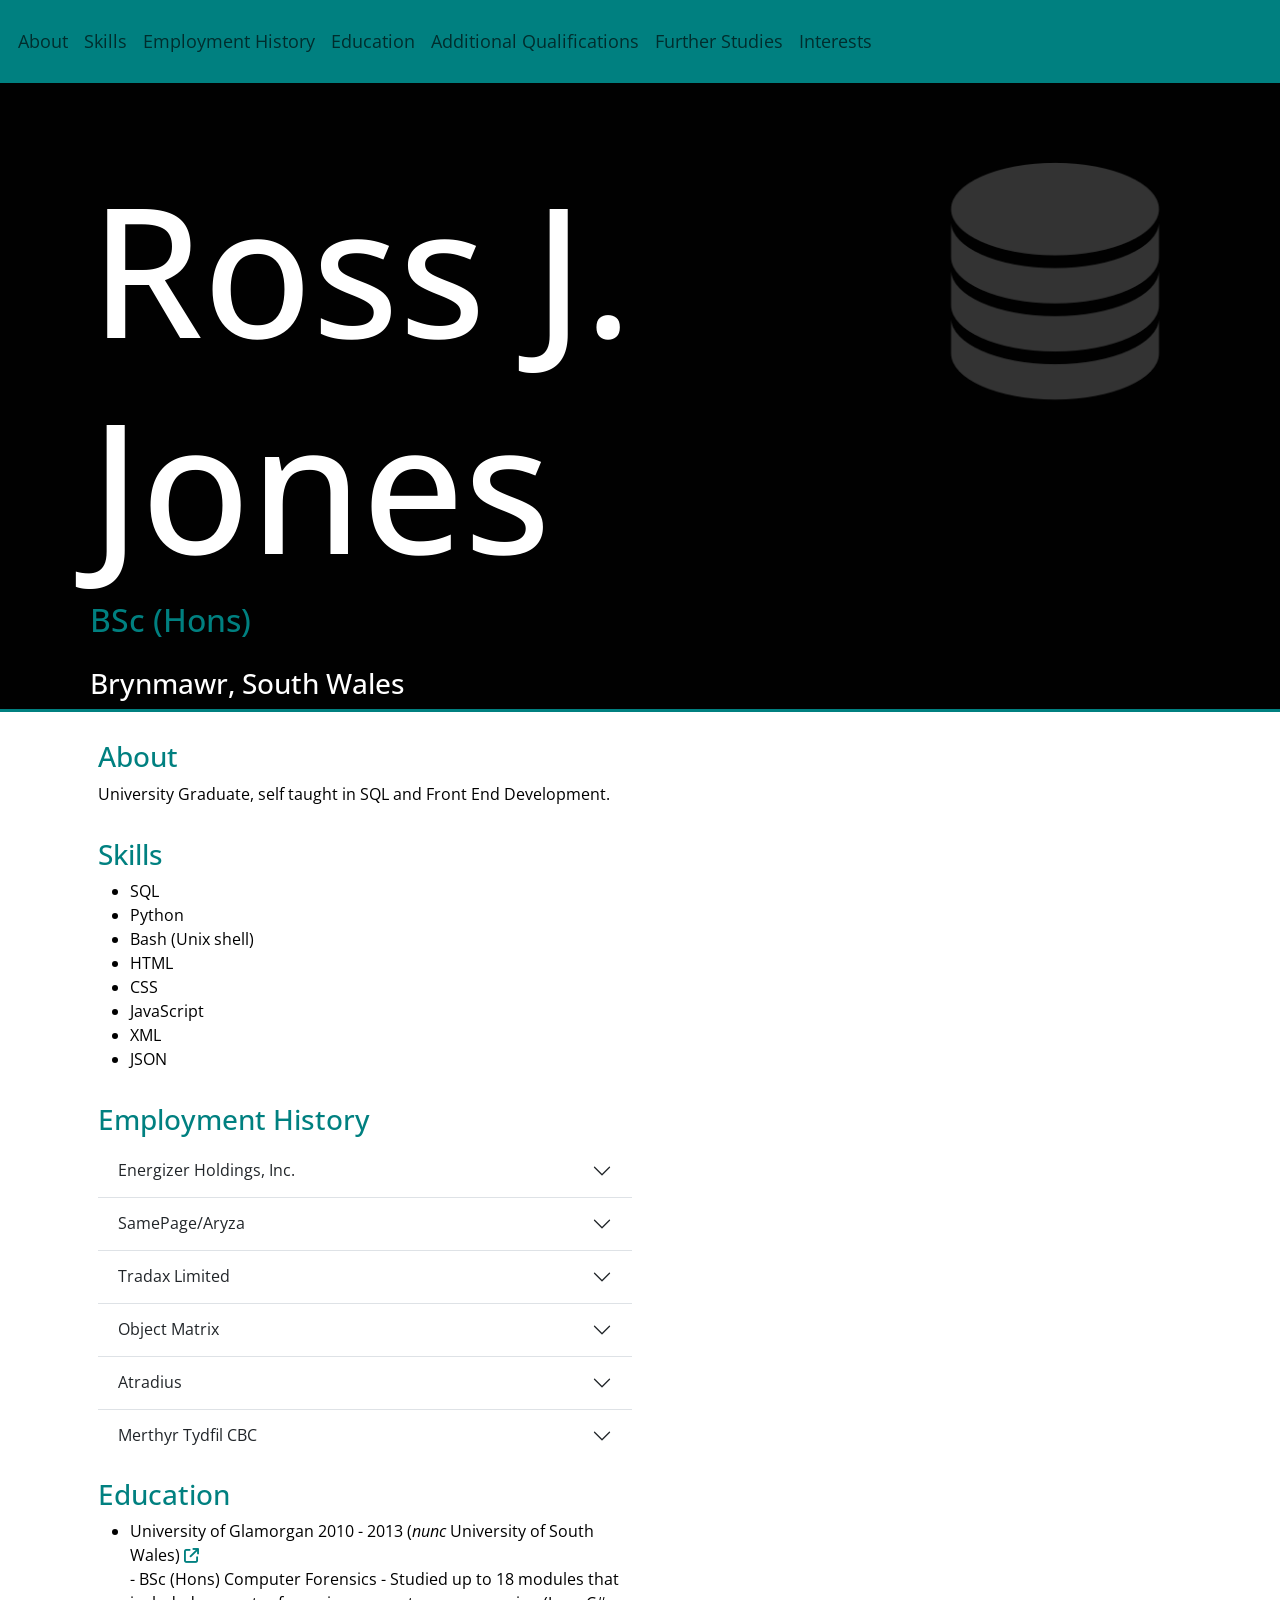
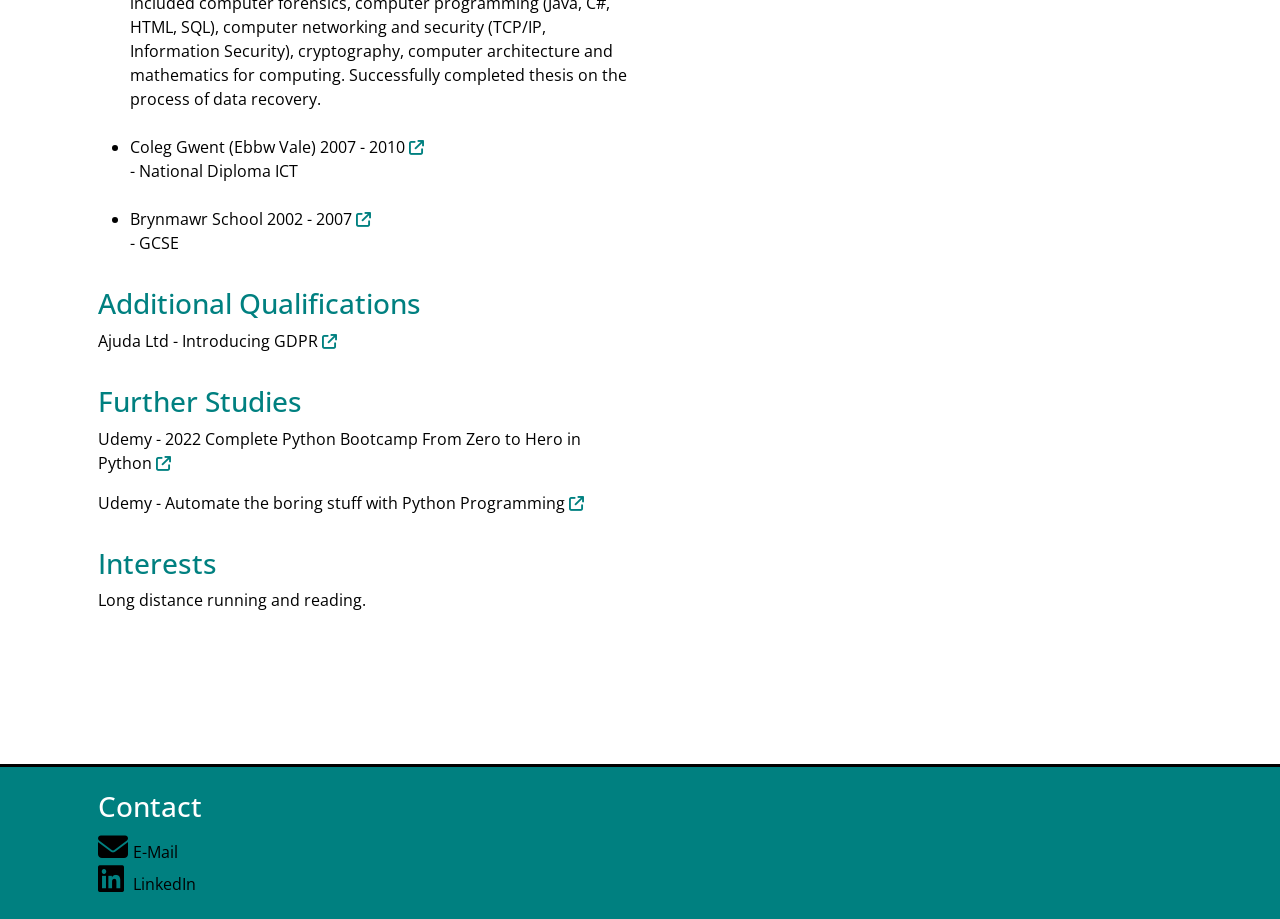
==== index.html @ 4bfb07df "Update index.html" ====
<!DOCTYPE html>
<html lang="en">
  <head>
    <meta charset="UTF-8" />
    <meta http-equiv="X-UA-Compatible" content="IE=edge" />
    <meta name="description" content="Ross Jones Online Portfolio" />
    <meta name="keywords" content="portfolio, cv, résumé, resume, ross" />
    <meta name="author" content="Ross Jones" />
    <meta name="viewport" content="width=device-width, initial-scale=1.0" />
    <!-- Bootstrap CDN -->
    <link
      href="https://cdn.jsdelivr.net/npm/bootstrap@5.2.3/dist/css/bootstrap.min.css"
      rel="stylesheet"
      integrity="sha384-rbsA2VBKQhggwzxH7pPCaAqO46MgnOM80zW1RWuH61DGLwZJEdK2Kadq2F9CUG65"
      crossorigin="anonymous"
    />
    <!-- CSS stylesheet -->
    <link rel="stylesheet" href="style.css" />
    <!-- Favicon -->
    <link rel="icon" href="images/favicon.png" />
    <!-- Font Awesome CDN -->
    <link
      rel="stylesheet"
      href="https://cdnjs.cloudflare.com/ajax/libs/font-awesome/6.2.1/css/all.min.css"
      integrity="sha512-MV7K8+y+gLIBoVD59lQIYicR65iaqukzvf/nwasF0nqhPay5w/9lJmVM2hMDcnK1OnMGCdVK+iQrJ7lzPJQd1w=="
      crossorigin="anonymous"
      referrerpolicy="no-referrer"
    />
    <title>Online Portfolio | Ross J. Jones</title>
  </head>
  <body>
    <nav class="navbar navbar-expand-lg">
      <button class="navbar-toggler" type="button" data-bs-toggle="collapse" data-bs-target="#navbarNavDropdown" aria-controls="navbarNavDropdown" aria-expanded="false" aria-label="Toggle navigation">
        <span class="navbar-toggler-icon"></span>
      </button>
      <div class="collapse navbar-collapse" id="navbarNavDropdown">
        <ul class="navbar-nav">
          <li class="nav-item active">
            <a class="nav-link" href="#about">About <span class="sr-only">(current)</span></a>
          </li>
          <li class="nav-item">
            <a class="nav-link" href="#skills">Skills</a>
          </li>
          <li class="nav-item">
            <a class="nav-link" href="#employment_history">Employment History</a>
          </li>
          <li class="nav-item">
            <a class="nav-link" href="#education">Education</a>
          </li>
          <li class="nav-item">
            <a class="nav-link" href="#additional_certifications">Additional Qualifications</a>
          </li>
          <li class="nav-item">
            <a class="nav-link" href="#further_studies">Further Studies</a>
          </li>
          <li class="nav-item">
            <a class="nav-link" href="#interests">Interests</a>
          </li>
        </ul>
      </div>
    </nav>
    <header> <br><br>
      <img src="images/database.png" alt="database_storage_logo" />
      <h1>Ross J. Jones</h1>
      <h2>BSc (Hons)</h2>
      <h3>Brynmawr, South Wales</h3>
    </header>
    <main>
      <section id="about">
        <h3>About</h3>
        <p class="info">
          University Graduate, self taught in SQL and Front End Development.
        </p>
    </section>
    <section id="skills">
        <h3>Skills</h3>
        <ul class="info">
          <li>SQL</li>
          <li>Python</li>
          <li>Bash (Unix shell)</li>
          <li>HTML</li>
          <li>CSS</li>
          <li>JavaScript</li>
          <li>XML</li>
          <li>JSON</li>
        </ul>
    </section>
    <section>
        <div>
          <h3 id="employment_history" >Employment History</h3>
          <div class="accordion accordion-flush" id="accordionFlushExample">
            <div class="accordion-item">
              <h2 class="accordion-header" id="flush-headingOne">
                <button class="accordion-button collapsed" type="button" data-bs-toggle="collapse" data-bs-target="#flush-collapseOne" aria-expanded="false" aria-controls="flush-collapseOne">
                  Energizer Holdings, Inc.
                </button>
              </h2>
              <div id="flush-collapseOne" class="accordion-collapse collapse" aria-labelledby="flush-headingOne" data-bs-parent="#accordionFlushExample">
                <div class="accordion-body">Working at <a href="https://www.energizerholdings.com/" target="_blank" style="text-decoration: underline;">Energizer Holdings <i class="fa-solid fa-arrow-up-right-from-square external_link"> </i></a> A multi-national conglomerate that specializes in the production of batteries, and automotive care products, working within its automotive care business that manufactures and disturbutes its products globally to Europe, North America, Australia and New Zealand. The aforementioned products includes <a href="https://www.armorall.com/intl/" target="_blank" style="text-decoration: underline;">Armor All <i class="fa-solid fa-arrow-up-right-from-square external_link"></i></a> and <a href="https://www.stp.com/intl/" target="_blank" style="text-decoration: underline;">STP <i class="fa-solid fa-arrow-up-right-from-square external_link"></i></a>, <a href="https://www.californiascents.com/" target="_blank" style="text-decoration: underline;">CALIFORNIA scents <i class="fa-solid fa-arrow-up-right-from-square external_link"></i></a> and <a href="https://jellybellyaf.com/" target="_blank" style="text-decoration: underline;">Jelly Belly&reg; <i class="fa-solid fa-arrow-up-right-from-square external_link"></i></a> which is scheduled to go into production at its site in south Wales.
                </div>
              </div>
            </div>
            <div class="accordion-item">
              <h2 class="accordion-header" id="flush-headingTwo">
                <button class="accordion-button collapsed" type="button" data-bs-toggle="collapse" data-bs-target="#flush-collapseTwo" aria-expanded="false" aria-controls="flush-collapseTwo">
                  SamePage/Aryza
                </button>
              </h2>
              <div id="flush-collapseTwo" class="accordion-collapse collapse" aria-labelledby="flush-headingTwo" data-bs-parent="#accordionFlushExample">
                <div class="accordion-body">Working full time for a medium sized fintech firm specializing in Lending Management Software (LMS) that allows creditors to keep track on their customers (borrowers) repayment schedules, the web-based software alerts the creditors when accounts have missed payments i.e., arrears which allows creditors to take action in reclaiming an outstanding debt.</div>
              </div>
            </div>
            <div class="accordion-item">
              <h2 class="accordion-header" id="flush-headingThree">
                <button class="accordion-button collapsed" type="button" data-bs-toggle="collapse" data-bs-target="#flush-collapseThree" aria-expanded="false" aria-controls="flush-collapseThree">
                  Tradax Limited
                </button>
              </h2>
              <div id="flush-collapseThree" class="accordion-collapse collapse" aria-labelledby="flush-headingThree" data-bs-parent="#accordionFlushExample">
                <div class="accordion-body">Working for a small company, developing tender management software for medium to large enterprises around the world, using a plethora of web technologies from HTML, CSS, JavaScript and jQuery. My duties involved the implementation and design of the product “TenderEyes”, a tailored web based application that allows customers to use the software via a pc/laptop or handheld device, as well as development, other duties involved testing the software prior to deployment to our customers.</div>
              </div>
            </div>
            <div class="accordion-item">
              <h2 class="accordion-header" id="flush-headingFour">
                <button class="accordion-button collapsed" type="button" data-bs-toggle="collapse" data-bs-target="#flush-collapseFour" aria-expanded="false" aria-controls="flush-collapseFour">
                  Object Matrix
                </button>
              </h2>
              <div id="flush-collapseFour" class="accordion-collapse collapse" aria-labelledby="flush-headingFour" data-bs-parent="#accordionFlushExample">
                <div class="accordion-body">Working for a young technology company specializing in providing storage solutions for the media industry, such customers include Orange, ITN and Sky, my role involved the building and configuring of storage servers suitable for the customers’ needs and providing overall support such as responding to customers queries and the replacement of faulty items (RMA), I was also involved in company stock and ensuring that the company have enough replacement items to send out to customers when needed.</div>
              </div>
            </div>
            <div class="accordion-item">
              <h2 class="accordion-header" id="flush-headingFive">
                <button class="accordion-button collapsed" type="button" data-bs-toggle="collapse" data-bs-target="#flush-collapseFive" aria-expanded="false" aria-controls="flush-collapseSix">
                  Atradius
                </button>
              </h2>
              <div id="flush-collapseFive" class="accordion-collapse collapse" aria-labelledby="flush-headingFive" data-bs-parent="#accordionFlushExample">
                <div class="accordion-body">Working alongside a team of Change and Problem managers in Cardiff, Amsterdam and Paris.
                  Following ITIL procedures, my roles were ensuring that all SLA’s meet their target deadline. Advise on non-standard changes and see if such IT changes are suitable for business whilst considering benefits and risks. Was involved in successfully launching a mobile application service (<a href="https://en.wikipedia.org/wiki/Good_Technology" target="_blank" style="text-decoration: underline;">Good Technology) <i class="fa-solid fa-arrow-up-right-from-square external_link"></i></a> to the employees of Atradius worldwide that allows employees to work remotely. I was also tasked of updating our own departments website, fixing 404 errors and making the website fully functional again after a very long period of the website been no longer maintained. Originally a 12-month contract, the contract was extended to an additional year due to meeting targets.
                  </div>
              </div>
            </div>
            <div class="accordion-item">
              <h2 class="accordion-header" id="flush-headingSix">
                <button class="accordion-button collapsed" type="button" data-bs-toggle="collapse" data-bs-target="#flush-collapseSix" aria-expanded="false" aria-controls="flush-collapseSix">
                  Merthyr Tydfil CBC
                </button>
              </h2>
              <div id="flush-collapseSix" class="accordion-collapse collapse" aria-labelledby="flush-headingSix" data-bs-parent="#accordionFlushExample">
                <div class="accordion-body">Working full time for a local government on a 6-month internship, the role involved assisting the Chief
                  Information Security Officer in day to day tasks, such tasks included, making sure council employees are completing compulsory e-learning training and are aware of the concept of information security, assisting senior staff with any queries and remote software installation within the organisation. Carrying out information mapping that involved identifying security vulnerabilities and providing support when needed.
                  </div>
              </div>
            </div>
          </div>
        </div>
      </section>
      <section>
          <h3 id="education">Education</h3>
          <ul class="info">
            <a href="https://www.southwales.ac.uk/" target="_blank"><li >
              University of Glamorgan 2010 - 2013 (<i>nunc</i> University of South Wales) <i class="fa-solid fa-arrow-up-right-from-square external_link"></i>
            </a> <br>
              - BSc (Hons) Computer Forensics
              - Studied up to 18 modules that included computer forensics, computer programming (Java, C#, HTML, SQL), computer networking and security (TCP/IP, Information Security), cryptography, computer architecture and mathematics for computing. Successfully completed thesis on the process of data recovery.</li><br>
              <li>
                <a href="https://www.coleggwent.ac.uk/" class="info" target="_blank">
                  Coleg Gwent (Ebbw Vale) 2007 - 2010 <i class="fa-solid fa-arrow-up-right-from-square external_link"></i></a>  <br>
                - National Diploma ICT 
              </li> <br>
              <li>
                <a href="https://www.brynmawrfoundationschool.co.uk/" target="_blank">
                  Brynmawr School 2002 - 2007 <i class="fa-solid fa-arrow-up-right-from-square external_link"></i></a> <br>
                - GCSE 
              </li>
          </ul>
      </section>
      <section>
        <h3 id="additional_certifications">Additional Qualifications</h3>
        <a href="https://www.ajuda.org.uk/2020/02/07/introducing-gdpr/" target="_blank"><p class="info">Ajuda Ltd - Introducing GDPR <i class="fa-solid fa-arrow-up-right-from-square external_link"></i></p></a>
    </section>
      <section>
        <h3 id="further_studies">Further Studies</h3>
        <a href="https://www.udemy.com/course/complete-python-bootcamp/" target="_blank"
          ><p class="info further_studies">
            Udemy - 2022 Complete Python Bootcamp From Zero to Hero in Python <i class="fa-solid fa-arrow-up-right-from-square external_link"></i>
          </p></a
        >
        <a href="https://www.udemy.com/course/automate/" target="_blank"
          ><p class="info further_studies">
            Udemy - Automate the boring stuff with Python Programming <i class="fa-solid fa-arrow-up-right-from-square external_link"></i>
          </p></a
        >
    </section>
    <section>
      <h3 id="interests">Interests</h3>
     <p class="info">Long distance running and reading.</p>
  </section>
  </main>
  <footer>
    <section>
        <h3 id="contact">Contact</h3>
        <a href="mailto:ross.j@outlook.com"
          ><i class="fa-solid fa-envelope contact_icon"></i>E-Mail</a
        >
        <br />
        <a href="https://www.linkedin.com/in/rossjjones/" target="_blank"
          ><i class="fa-brands fa-linkedin contact_icon"></i> LinkedIn</a
        >
      </section>
    </footer>


    <!-- Bootstrap JS Plugin -->
    <script
      src="https://cdn.jsdelivr.net/npm/bootstrap@5.2.3/dist/js/bootstrap.bundle.min.js"
      integrity="sha384-kenU1KFdBIe4zVF0s0G1M5b4hcpxyD9F7jL+jjXkk+Q2h455rYXK/7HAuoJl+0I4"
      crossorigin="anonymous"
    ></script>
  </body>
</html>
---- style.css ----
/* 

Author: Ross Jones

Google Font ('Open Sans') import, 'sans-serif' used as a Web-Safe backup in the rare event the Google Font API is unavailable. 

*/

@import url('https://fonts.googleapis.com/css2?family=Open+Sans:wght@300;400&display=swap');
* {
  margin: 0;
  padding: 0;
  font-family: 'Open Sans', sans-serif;
  scroll-behavior: smooth;
}
.navbar  {
  font-size: large;
  padding-left: 10px;
  background-color: teal;
}
a {
  color: black;
  text-decoration: none;
}
.navbar a {
  padding: 20px;
}
.navbar a:hover {
  color: white;
}
section {
  padding: 8px 8px;
}
img {
  float: right;
  height: 250px;
  margin-right: 100px;
}
header {
  background-color: #010101;
  color: white;
  padding-top: 30px;
  padding-left: 90px;
  border-bottom: 3px solid teal;
}
header h1 {
  font-size: 180px;
}
header h2 {
  color: teal;
}
header h3 {
  padding-top: 20px;
}
main {
  color: teal;
  width: 50%;
  padding-left: 90px;
  padding-top: 20px;
}
main a:hover {
  color: black;
}
.info {
  color: black;
}
.external_link {
  font-size: 15px;
  color: teal;
}
footer {
  border-top: 3px solid black;
  color: white;
  padding: 15px 15px;
  padding-left: 90px;
  background-color: teal;
  height: 20%;
  margin-top: 10%;
}
footer i {
  color: black;
  font-size: 30px;
}
footer .contact_icon {
  color: black;
  padding-right: 5px;
}
footer a:hover {
  color: white;
}




/* Responsive Queries */

/* Extra small devices (phones, 600px and down) */
@media (max-width: 500px) {
.navbar-toggler {
  padding-left: 10px;
  
}
main {
  font-size: large;
}
img {
  float: right;
  margin-right: 0;
  height: 60px;
}
header {
  padding: 10px;
}
main {
  width: 90%;
  padding-left: 10px;
}
header h1 {
  font-size: 50px;
 } 
 h3 {
  padding-top: 20px;
 }
 footer {
  padding-left: 15px;
 }
 #contact {
  padding: 0;
 } 
}



/* Small devices (portrait tablets and large phones, 600px and up) */
@media (max-width: 600px) {
 
}

/* Medium devices (landscape tablets, 768px and up) */
@media (max-width: 768px) {
  .navbar-toggler {
    padding-left: 10px;
    
  }
  main {
    font-size: large;
  }
  img {
    float: right;
    margin-right: 0;
    height: 60px;
  }
  header {
    padding: 10px;
  }
  main {
    width: 90%;
    padding-left: 10px;
  }
  header h1 {
    font-size: 50px;
   } 
   h3 {
    padding-top: 20px;
   }
   footer {
    padding-left: 15px;
   }
   #contact {
    padding: 0;
   } 
}

/* Large devices (laptops/desktops, 992px and up) */
@media only screen and (max-width: 992px) {
  .navbar-toggler {
    padding-left: 10px;
    
  }
  main {
    font-size: large;
  }
  img {
    float: right;
    margin-right: 0;
    height: 60px;
  }
  header {
    padding: 10px;
  }
  main {
    width: 90%;
    padding-left: 10px;
  }
  header h1 {
    font-size: 50px;
   } 
   h3 {
    padding-top: 20px;
   }
   footer {
    padding-left: 15px;
   }
   #contact {
    padding: 0;
   } 
}

/* Extra large devices (large laptops and desktops, 1200px and up) */
@media only screen and (max-width: 1200px) {
 
}
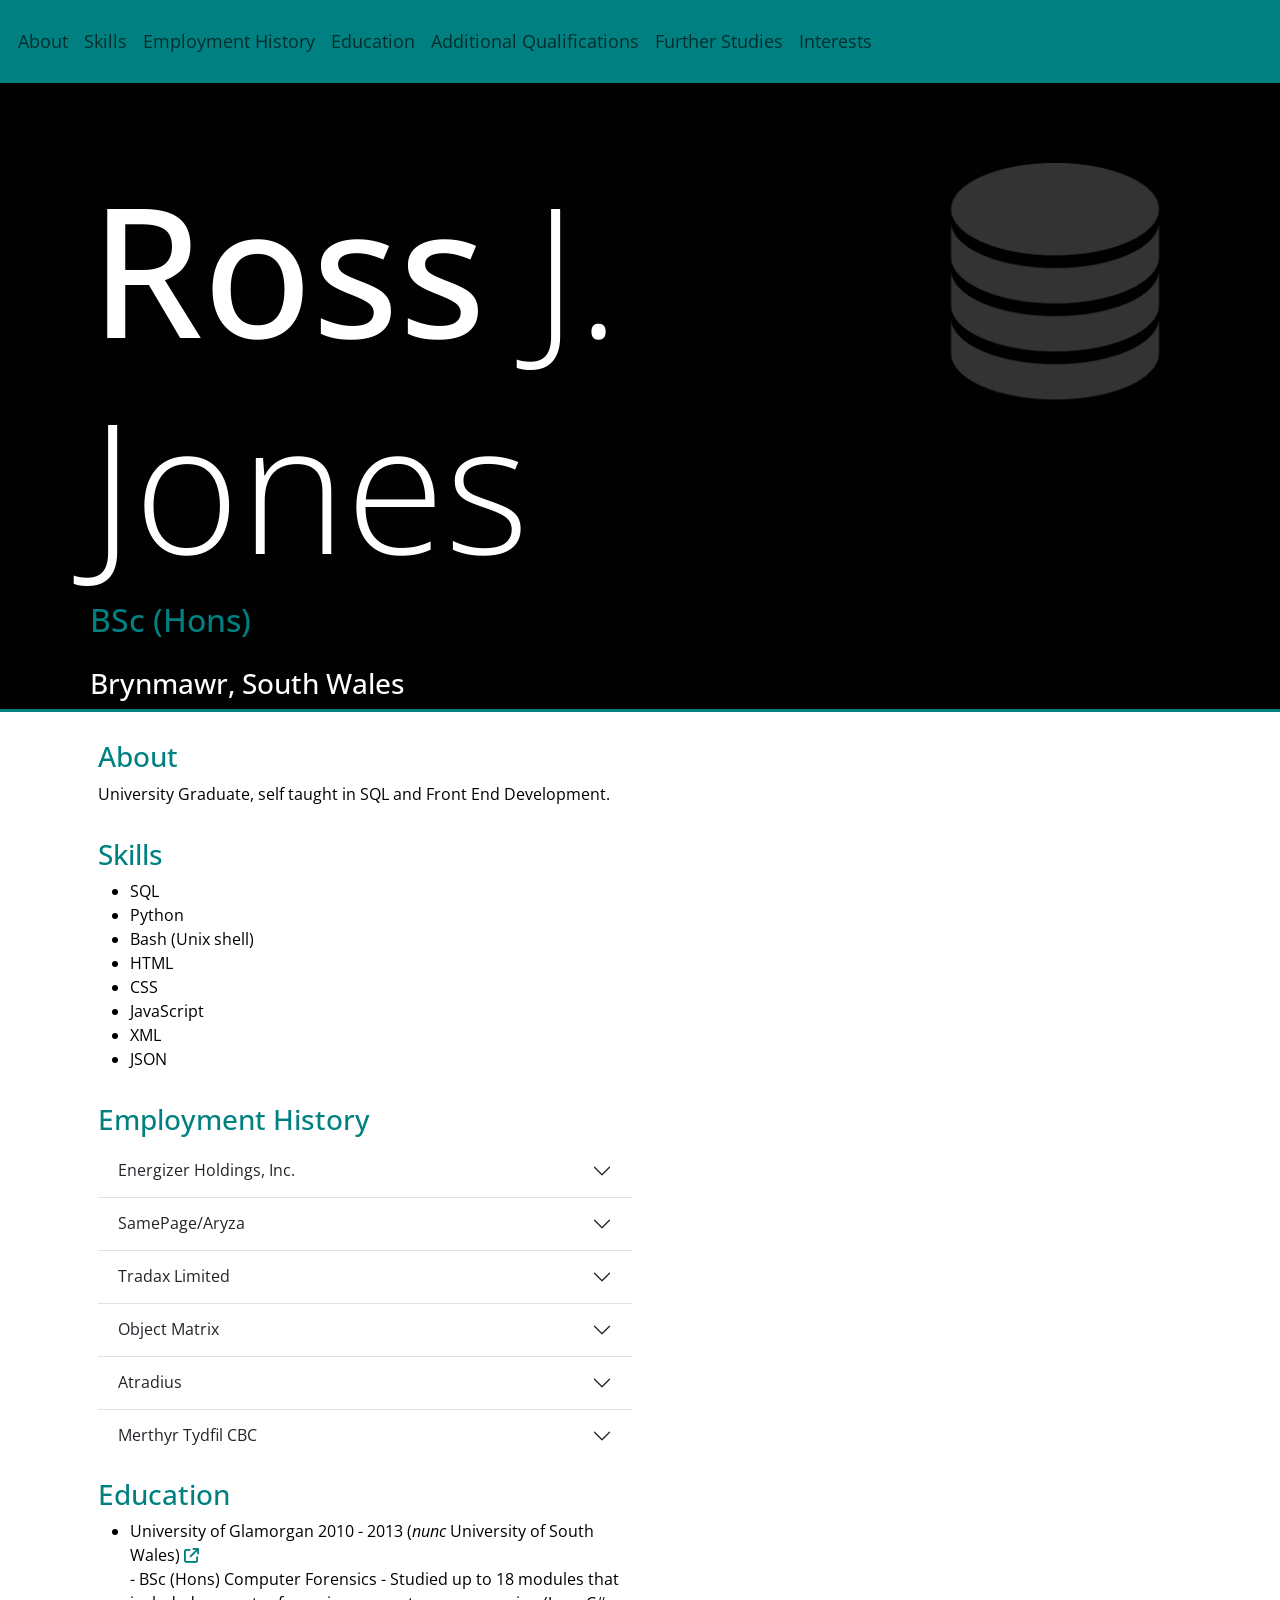
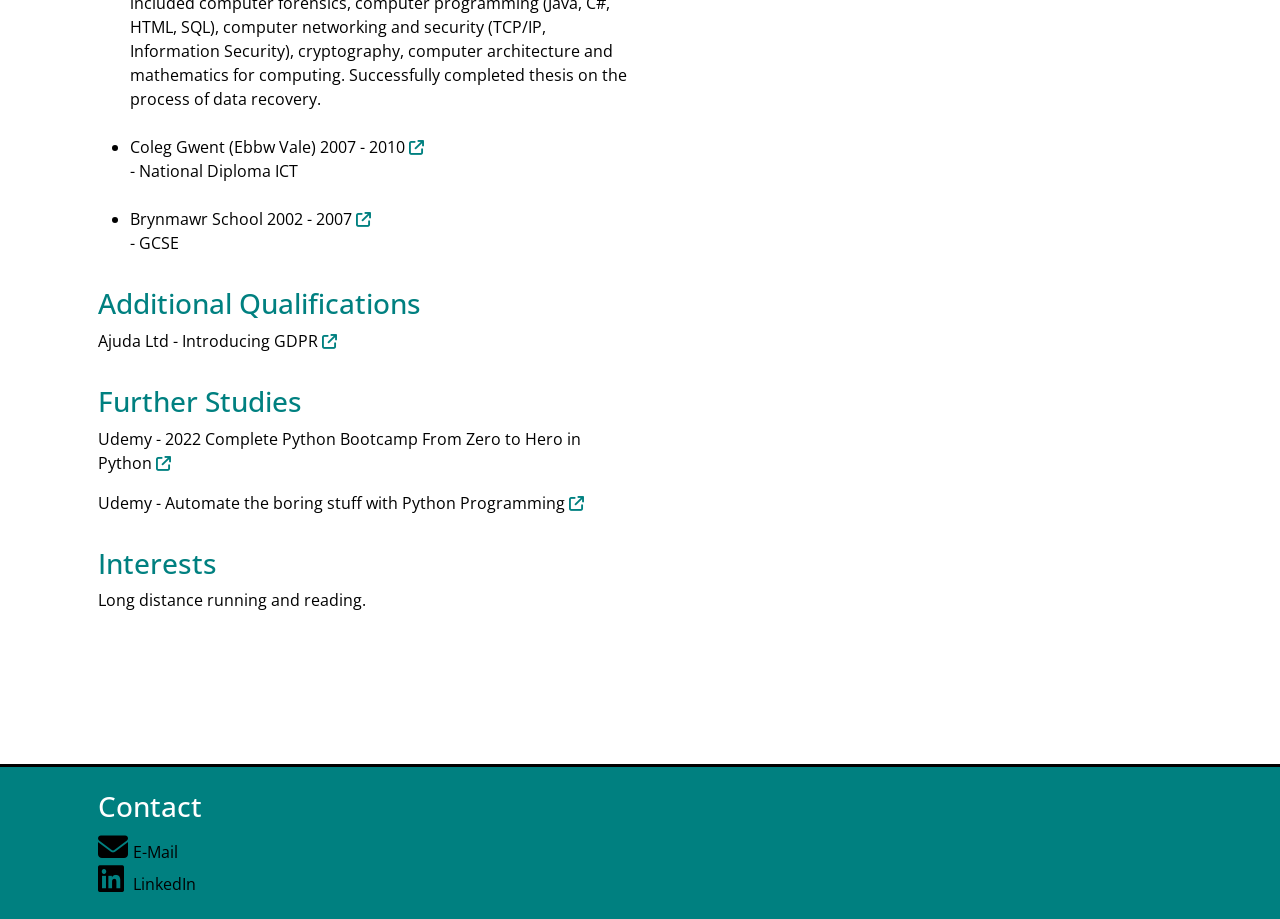
==== commit 1967e576: "Update index.html" ====
--- a/index.html
+++ b/index.html
@@ -61,7 +61,7 @@
     </nav>
     <header> <br><br>
       <img src="images/database.png" alt="database_storage_logo" />
-      <h1>Ross J. Jones</h1>
+      <h1>Ross <span style="font-weight:200;">J. Jones</span></h1>
       <h2>BSc (Hons)</h2>
       <h3>Brynmawr, South Wales</h3>
     </header>
@@ -96,7 +96,7 @@
                 </button>
               </h2>
               <div id="flush-collapseOne" class="accordion-collapse collapse" aria-labelledby="flush-headingOne" data-bs-parent="#accordionFlushExample">
-                <div class="accordion-body">Working at <a href="https://www.energizerholdings.com/" target="_blank" style="text-decoration: underline;">Energizer Holdings <i class="fa-solid fa-arrow-up-right-from-square external_link"> </i></a> A multi-national conglomerate that specializes in the production of batteries, and automotive care products, working within its automotive care business that manufactures and disturbutes its products globally to Europe, North America, Australia and New Zealand. The aforementioned products includes <a href="https://www.armorall.com/intl/" target="_blank" style="text-decoration: underline;">Armor All <i class="fa-solid fa-arrow-up-right-from-square external_link"></i></a> and <a href="https://www.stp.com/intl/" target="_blank" style="text-decoration: underline;">STP <i class="fa-solid fa-arrow-up-right-from-square external_link"></i></a>, <a href="https://www.californiascents.com/" target="_blank" style="text-decoration: underline;">CALIFORNIA scents <i class="fa-solid fa-arrow-up-right-from-square external_link"></i></a> and <a href="https://jellybellyaf.com/" target="_blank" style="text-decoration: underline;">Jelly Belly&reg; <i class="fa-solid fa-arrow-up-right-from-square external_link"></i></a> which is scheduled to go into production at its site in south Wales.
+                <div class="accordion-body">Working at <a href="https://www.energizerholdings.com/" target="_blank" style="text-decoration: underline;">Energizer Holdings <i class="fa-solid fa-arrow-up-right-from-square external_link"> </i></a> A multi-national conglomerate that specializes in the production of batteries, and automotive care products, working within its automotive care business that manufactures and disturbutes its products globally to Europe, North America, Australia and New Zealand. The aforementioned products includes <a href="https://www.armorall.com/intl/" target="_blank" style="text-decoration: underline;">Armor All <i class="fa-solid fa-arrow-up-right-from-square external_link"></i></a>, <a href="https://www.stp.com/intl/" target="_blank" style="text-decoration: underline;">STP <i class="fa-solid fa-arrow-up-right-from-square external_link"></i></a>, <a href="https://www.californiascents.com/" target="_blank" style="text-decoration: underline;">CALIFORNIA scents <i class="fa-solid fa-arrow-up-right-from-square external_link"></i></a> and <a href="https://jellybellyaf.com/" target="_blank" style="text-decoration: underline;">Jelly Belly&reg; <i class="fa-solid fa-arrow-up-right-from-square external_link"></i></a> which is scheduled to go into production at its site in South Wales.
                 </div>
               </div>
             </div>
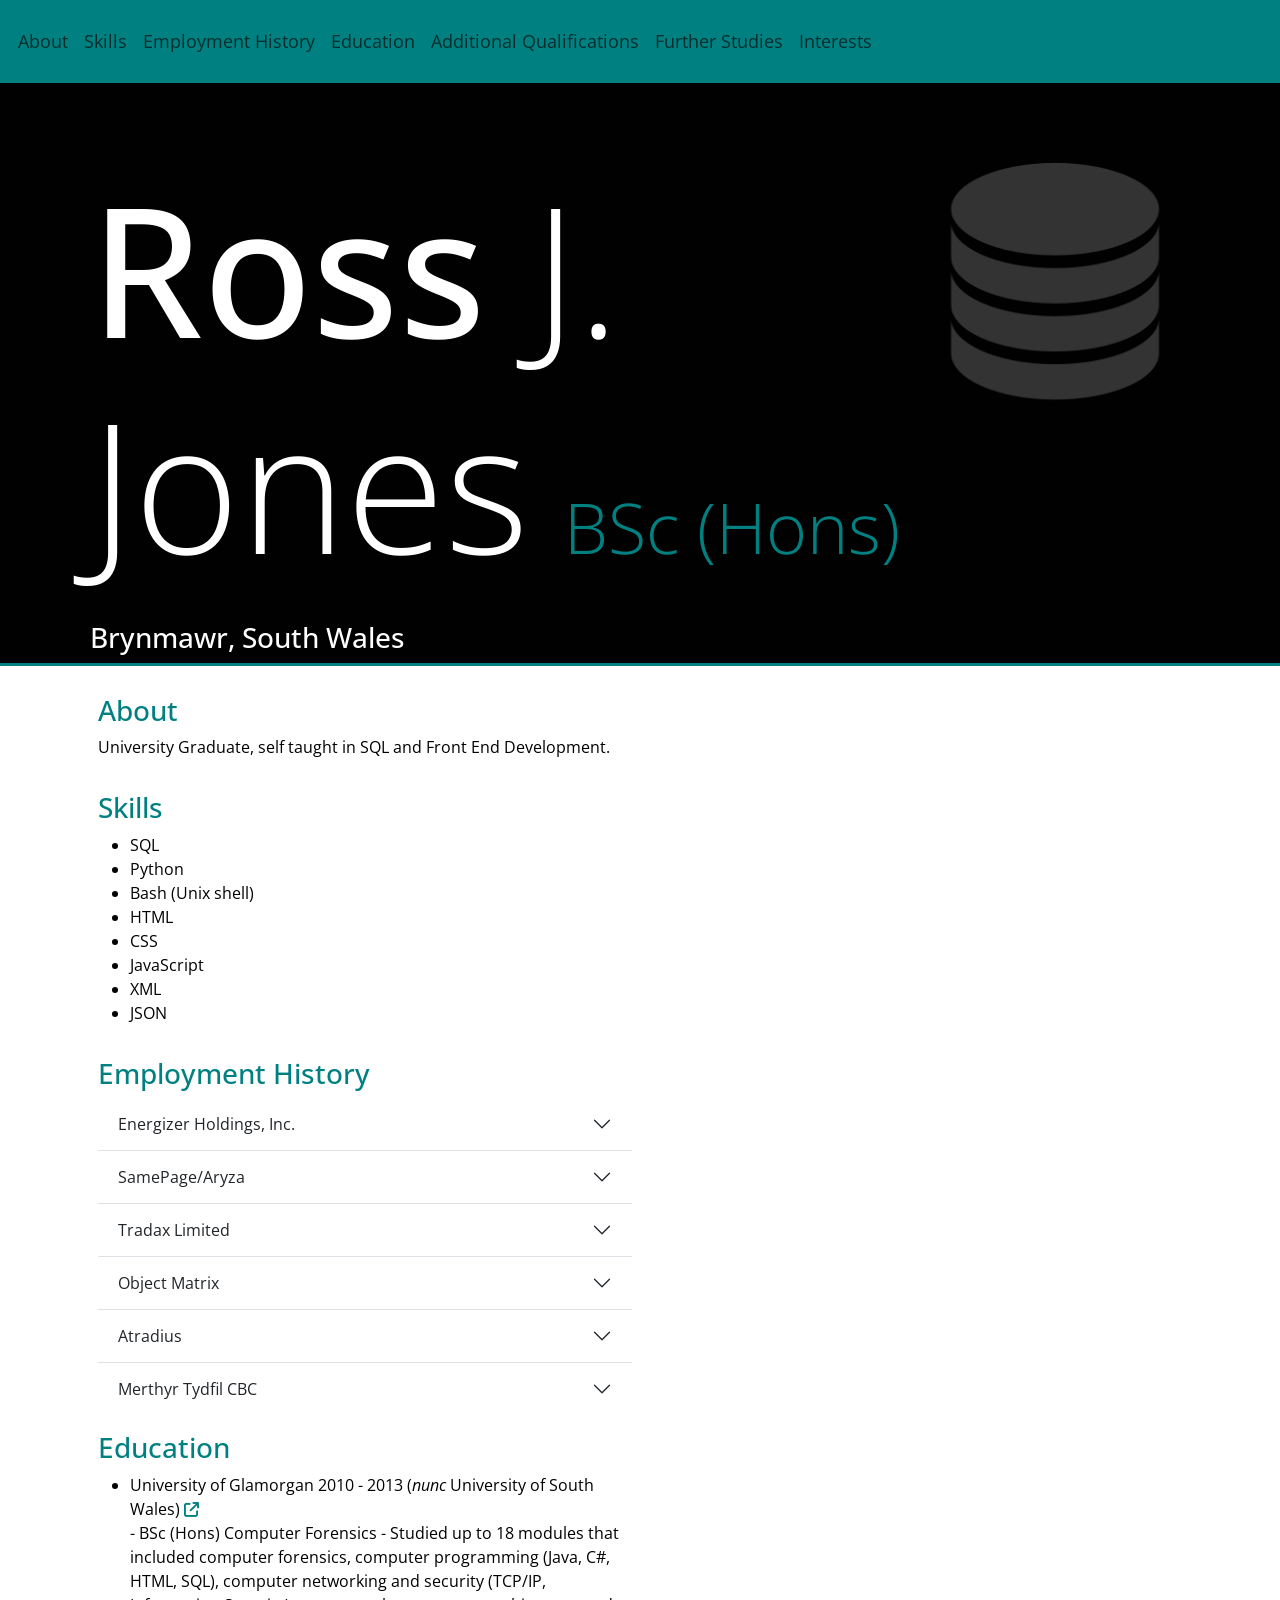
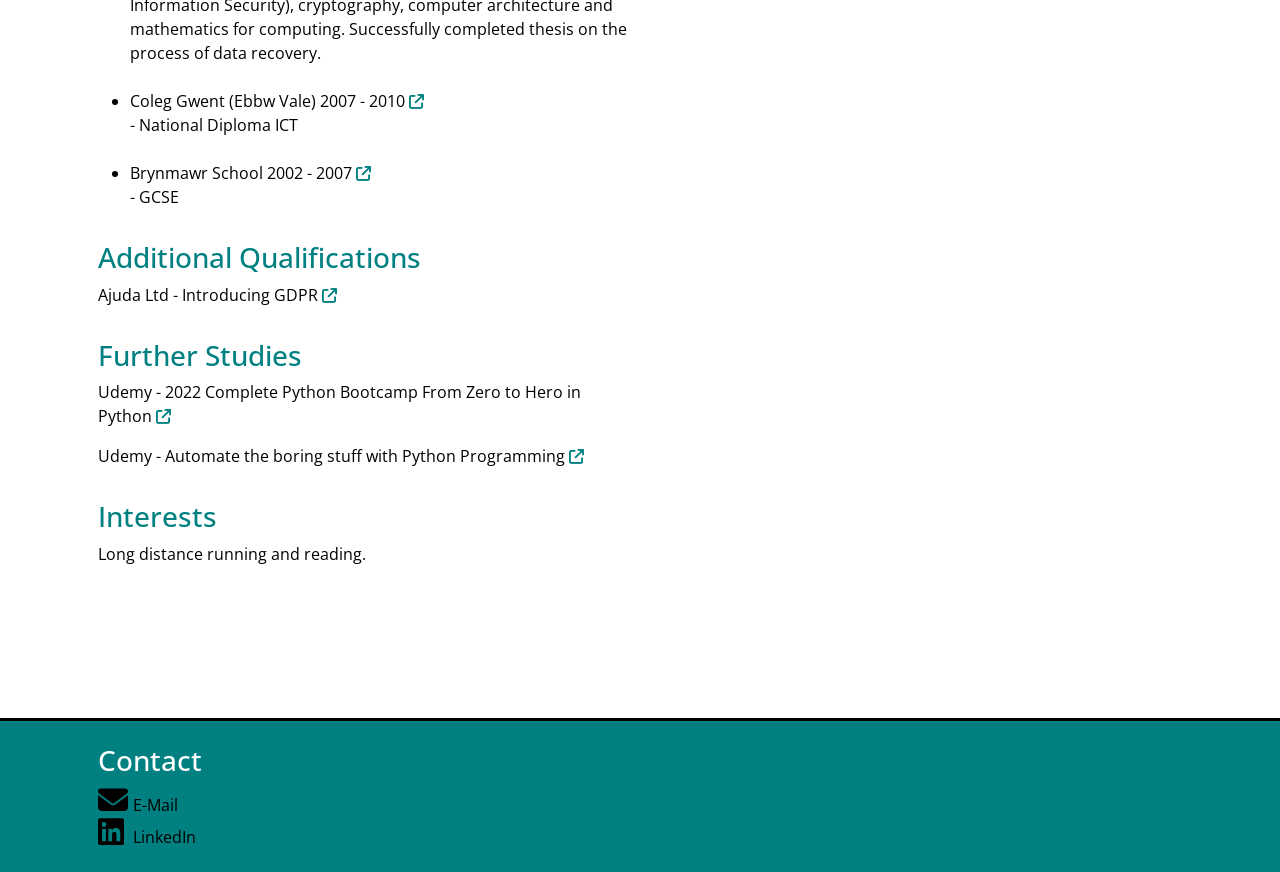
==== commit aa08fb0b: "update" ====
--- a/index.html
+++ b/index.html
@@ -61,8 +61,7 @@
     </nav>
     <header> <br><br>
       <img src="images/database.png" alt="database_storage_logo" />
-      <h1>Ross <span style="font-weight:200;">J. Jones</span></h1>
-      <h2>BSc (Hons)</h2>
+      <h1>Ross <span style="font-weight:200;">J. Jones<span style="font-size:70px; color: teal; padding-left: 35px;">BSc (Hons)</span></h1>
       <h3>Brynmawr, South Wales</h3>
     </header>
     <main>
@@ -96,7 +95,7 @@
                 </button>
               </h2>
               <div id="flush-collapseOne" class="accordion-collapse collapse" aria-labelledby="flush-headingOne" data-bs-parent="#accordionFlushExample">
-                <div class="accordion-body">Working at <a href="https://www.energizerholdings.com/" target="_blank" style="text-decoration: underline;">Energizer Holdings <i class="fa-solid fa-arrow-up-right-from-square external_link"> </i></a> A multi-national conglomerate that specializes in the production of batteries, and automotive care products, working within its automotive care business that manufactures and disturbutes its products globally to Europe, North America, Australia and New Zealand. The aforementioned products includes <a href="https://www.armorall.com/intl/" target="_blank" style="text-decoration: underline;">Armor All <i class="fa-solid fa-arrow-up-right-from-square external_link"></i></a>, <a href="https://www.stp.com/intl/" target="_blank" style="text-decoration: underline;">STP <i class="fa-solid fa-arrow-up-right-from-square external_link"></i></a>, <a href="https://www.californiascents.com/" target="_blank" style="text-decoration: underline;">CALIFORNIA scents <i class="fa-solid fa-arrow-up-right-from-square external_link"></i></a> and <a href="https://jellybellyaf.com/" target="_blank" style="text-decoration: underline;">Jelly Belly&reg; <i class="fa-solid fa-arrow-up-right-from-square external_link"></i></a> which is scheduled to go into production at its site in South Wales.
+                <div class="accordion-body">Working at <a href="https://www.energizerholdings.com/" target="_blank" style="text-decoration: underline;">Energizer Holdings <i class="fa-solid fa-arrow-up-right-from-square external_link"> </i></a> A multi-national conglomerate that specializes in the production of batteries, and automotive care products, working within its automotive care business that manufactures and disturbutes its products globally to Europe, North America, Australia and New Zealand. The aforementioned products includes <a href="https://www.armorall.com/intl/" target="_blank" style="text-decoration: underline;">Armor All <i class="fa-solid fa-arrow-up-right-from-square external_link"></i></a>, <a href="https://www.stp.com/intl/" target="_blank" style="text-decoration: underline;">STP <i class="fa-solid fa-arrow-up-right-from-square external_link"></i></a>, <a href="https://www.californiascents.com/" target="_blank" style="text-decoration: underline;">CALIFORNIA scents <i class="fa-solid fa-arrow-up-right-from-square external_link"></i></a> and <a href="https://jellybellyaf.com/" target="_blank" style="text-decoration: underline;">Jelly Belly&reg; <i class="fa-solid fa-arrow-up-right-from-square external_link"></i></a> the latter of which is scheduled to go into production at its site in South Wales.
                 </div>
               </div>
             </div>
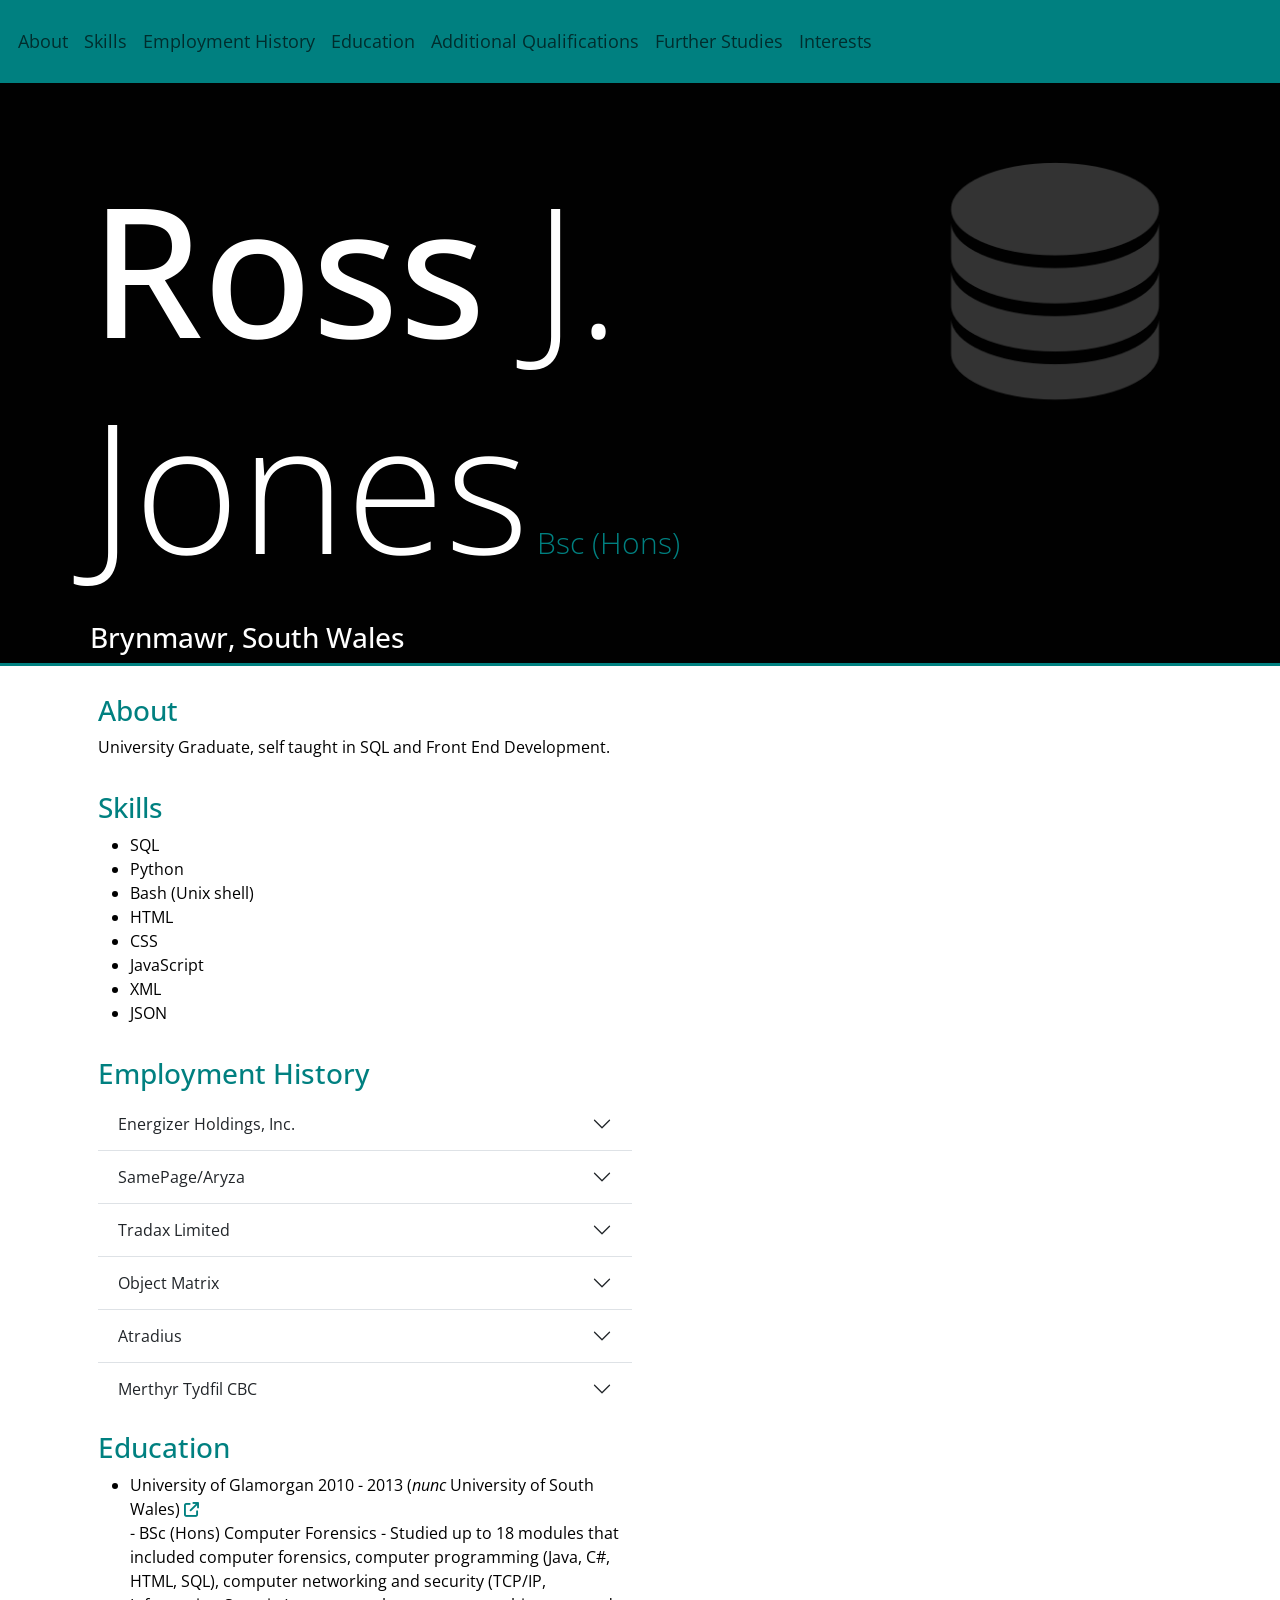
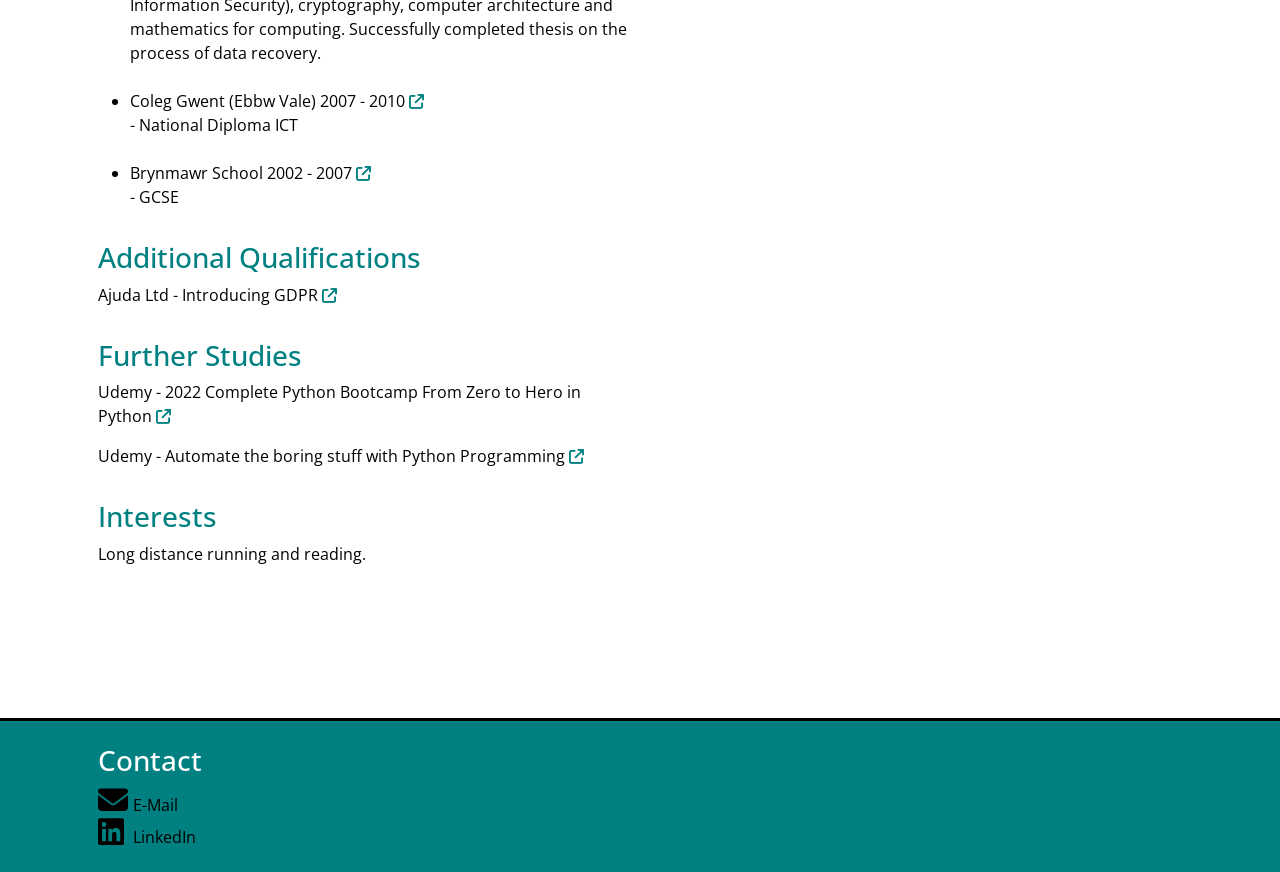
==== commit ec85896c: "new" ====
--- a/index.html
+++ b/index.html
@@ -61,7 +61,7 @@
     </nav>
     <header> <br><br>
       <img src="images/database.png" alt="database_storage_logo" />
-      <h1>Ross <span style="font-weight:200;">J. Jones<span style="font-size:70px; color: teal; padding-left: 35px;">BSc (Hons)</span></h1>
+      <h1>Ross <span style="font-weight:200;">J. Jones<span style="font-size:30px; color: teal;"> Bsc (Hons)</span></h1>
       <h3>Brynmawr, South Wales</h3>
     </header>
     <main>
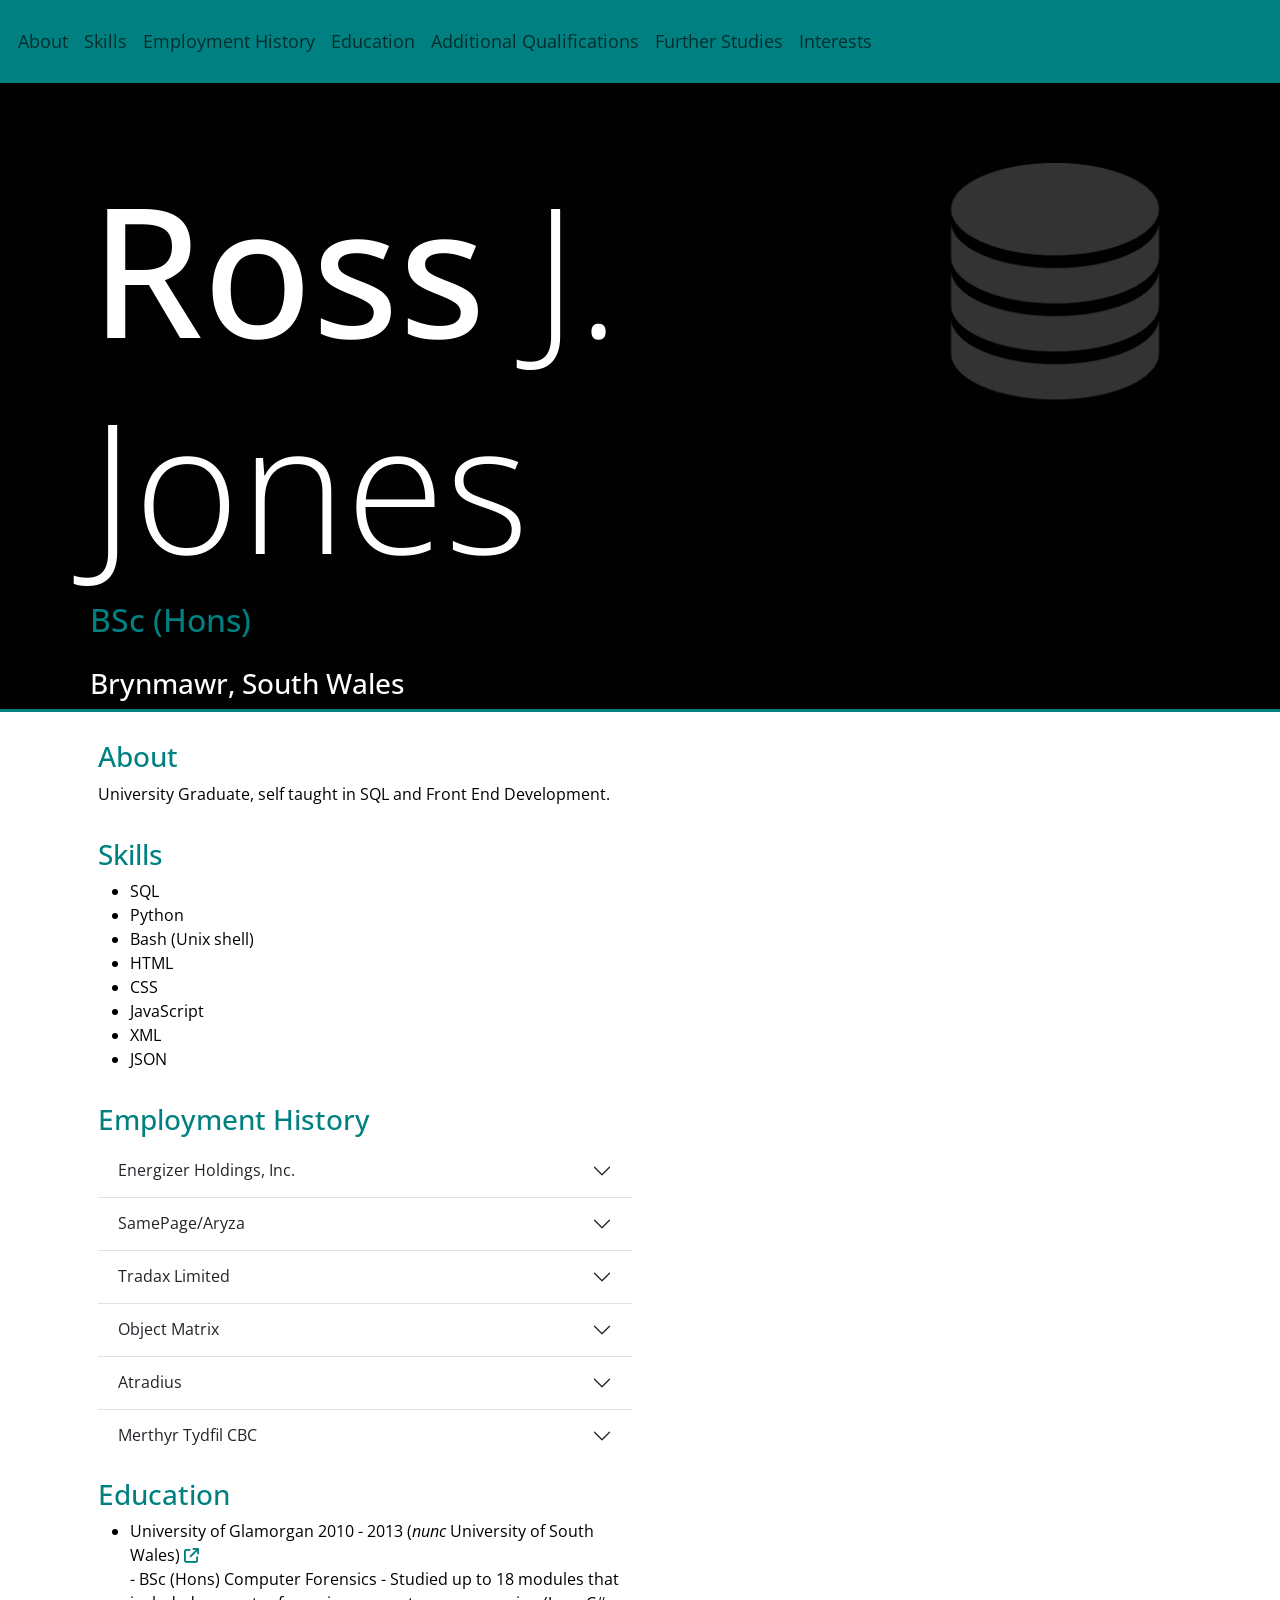
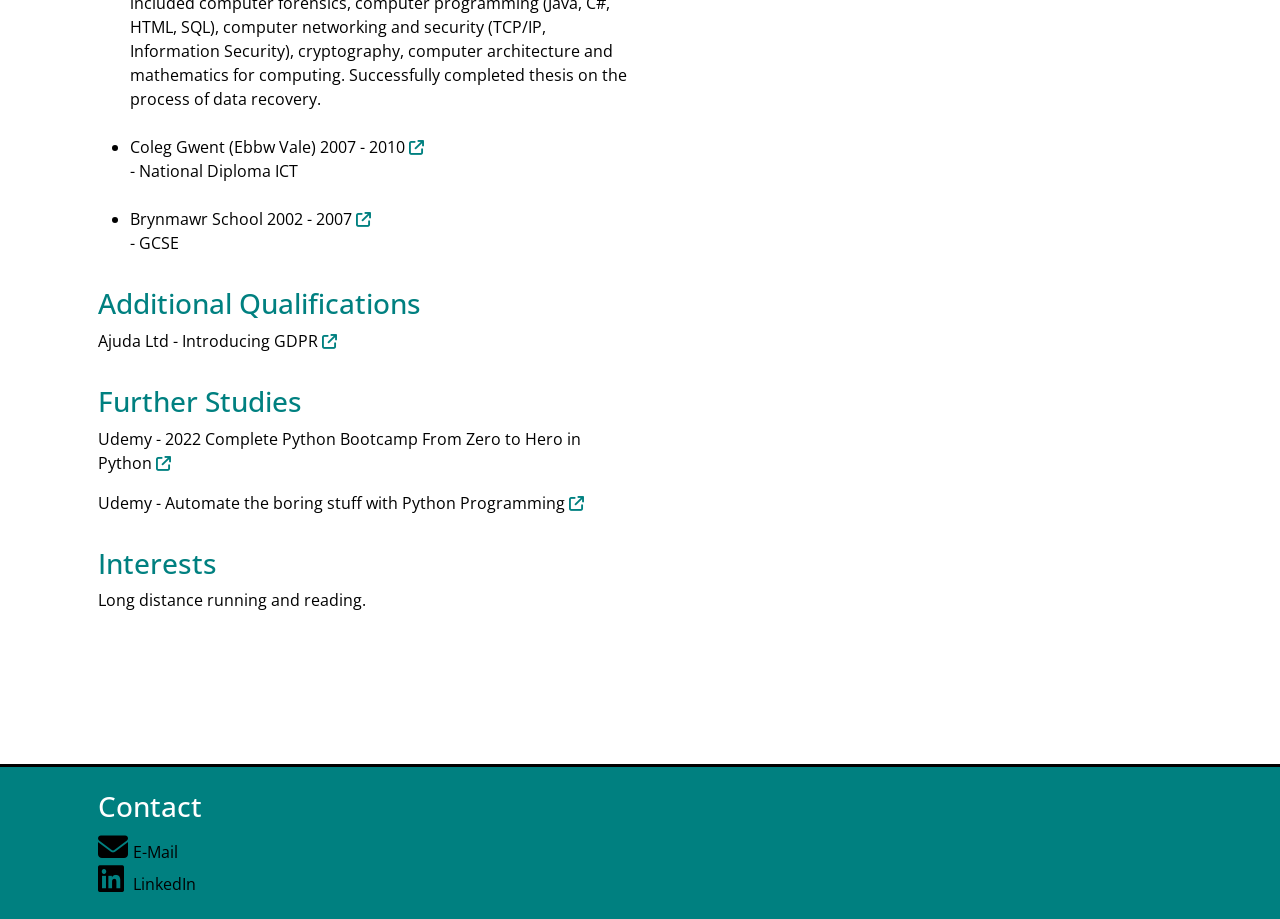
==== commit 287b3c31: "Update index.html" ====
--- a/index.html
+++ b/index.html
@@ -61,7 +61,8 @@
     </nav>
     <header> <br><br>
       <img src="images/database.png" alt="database_storage_logo" />
-      <h1>Ross <span style="font-weight:200;">J. Jones<span style="font-size:30px; color: teal;"> Bsc (Hons)</span></h1>
+      <h1>Ross <span style="font-weight:200;">J. Jones</span></h1>
+      <h2>BSc (Hons)</h2>
       <h3>Brynmawr, South Wales</h3>
     </header>
     <main>
